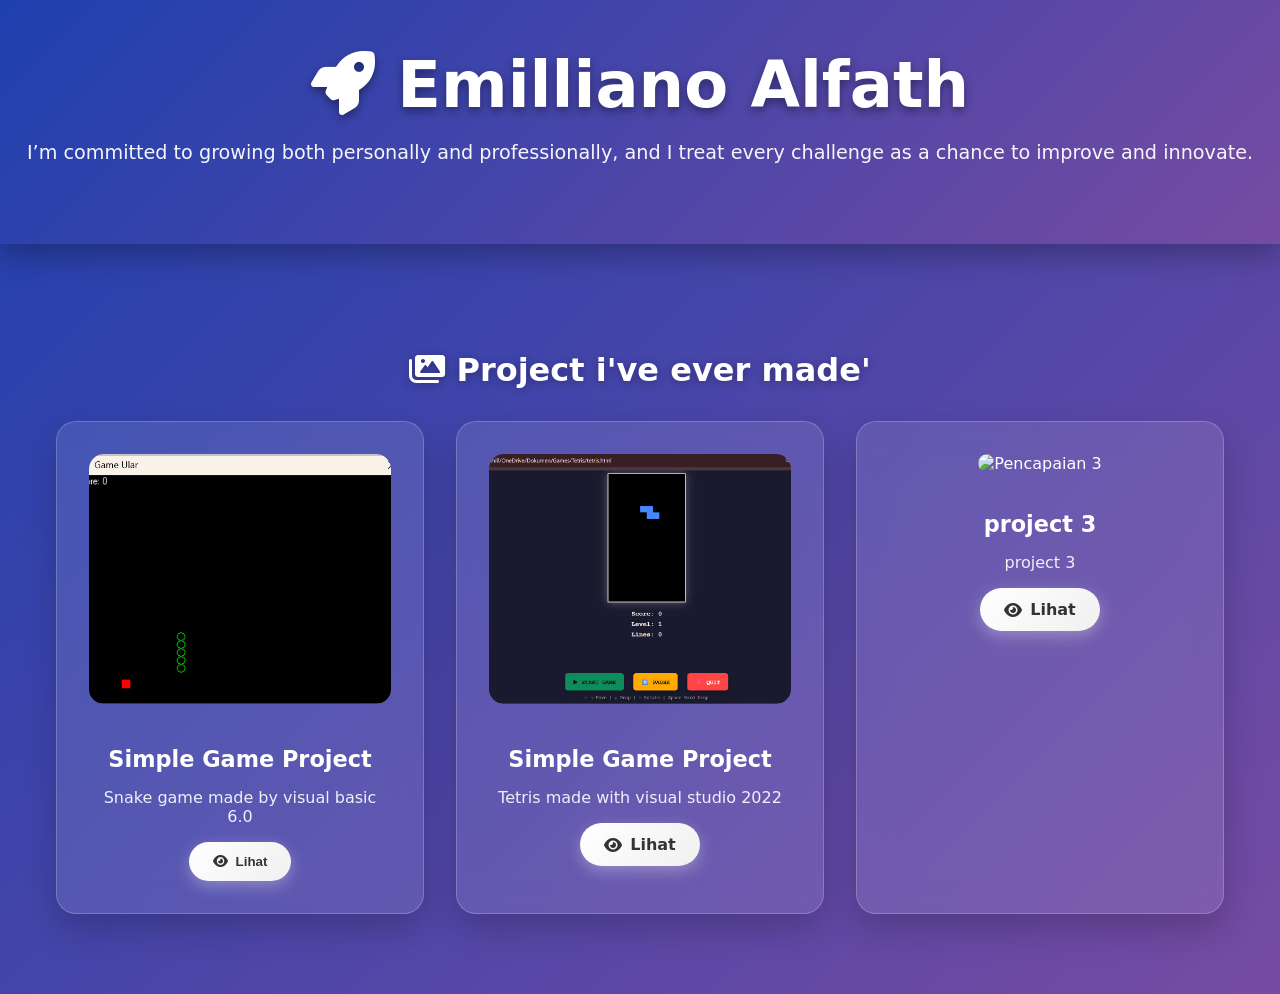
==== index.html @ 5e53827d "Add files via upload" ====
<!DOCTYPE html>
<html lang="en">
<head>
    <meta charset="UTF-8">
    <meta name="viewport" content="width=device-width, initial-scale=1.0">
    <title>Portofolio</title>
    <link rel="stylesheet" href="https://cdnjs.cloudflare.com/ajax/libs/font-awesome/6.0.0/css/all.min.css">
    <style>
        body {
            margin: 0;
            font-family: system-ui,sans-serif;
            background: linear-gradient(135deg,#1e40af 0%,#764ba2 100%);
            color: #fff;
            text-align: center;
            min-height: 100vh
        }

        header {
            padding: 3rem 1rem;
            background: linear-gradient(135deg,#1e40af,#764ba2);
            box-shadow: 0 10px 30px rgba(0,0,0,.3)
        }

        h1 {
            font-size: clamp(2.5rem,6vw,4rem);
            margin: 0 0 1rem 0;
            text-shadow: 0 4px 10px rgba(0,0,0,.4)
        }

        header p {
            font-size: 1.2rem;
            margin-bottom: 2rem;
            opacity: .95
        }

        .container {
            max-width: 1200px;
            margin: 0 auto;
            padding: 2rem
        }

        section {
            padding: 3rem 1rem
        }

        h2 {
            font-size: 2rem;
            margin-bottom: 2rem;
            text-shadow: 0 2px 10px rgba(0,0,0,.3)
        }

        .grid {
            display: grid;
            grid-template-columns: repeat(auto-fit,minmax(300px,1fr));
            gap: 2rem
        }

        .card {
            background: rgba(255,255,255,.1);
            backdrop-filter: blur(15px);
            border-radius: 20px;
            padding: 2rem;
            border: 1px solid rgba(255,255,255,.2);
            box-shadow: 0 15px 35px rgba(0,0,0,.2);
            transition: all .3s ease;
            cursor: pointer
        }

            .card:hover {
                transform: translateY(-10px);
                box-shadow: 0 25px 50px rgba(0,0,0,.3)
            }

            .card img {
                width: 100%;
                height: 250px;
                object-fit: cover;
                border-radius: 15px;
                margin-bottom: 1rem
            }

            .card h3 {
                font-size: 1.4rem;
                margin-bottom: .5rem
            }

            .card p {
                color: rgba(255,255,255,.9);
                margin-bottom: 1rem
            }

        .btn {
            display: inline-flex;
            align-items: center;
            gap: .5rem;
            padding: 12px 24px;
            background: linear-gradient(135deg,#fff,#f0f0f0);
            color: #333;
            border: none;
            border-radius: 30px;
            font-weight: 600;
            cursor: pointer;
            box-shadow: 0 5px 15px rgba(255,255,255,.3);
            transition: all .3s ease;
            text-decoration: none
        }

            .btn:hover {
                transform: translateY(-2px);
                box-shadow: 0 10px 25px rgba(255,255,255,.4)
            }

        .modal {
            position: fixed;
            top: 0;
            left: 0;
            width: 100%;
            height: 100%;
            background: rgba(0,0,0,.9);
            display: flex;
            align-items: center;
            justify-content: center;
            z-index: 1000;
            opacity: 0;
            visibility: hidden;
            transition: all .4s ease
        }

            .modal.active {
                opacity: 1;
                visibility: visible
            }

            .modal img {
                max-width: 90%;
                max-height: 90%;
                border-radius: 10px;
                box-shadow: 0 0 50px rgba(255,255,255,.3)
            }

        .close {
            position: absolute;
            top: 20px;
            right: 30px;
            color: #fff;
            font-size: 2.5rem;
            cursor: pointer
        }

        @media(max-width:768px) {
            .grid {
                grid-template-columns: 1fr;
                gap: 1.5rem
            }
        }
    </style>
</head>
<body>
    <header>
        <h1><i class="fas fa-rocket"></i> Emilliano Alfath</h1>
        <p>I’m committed to growing both personally and professionally, and I treat every challenge as a chance to improve and innovate.</p>
    </header>

    <div class="container">
        <section>
            <h2><i class="fas fa-images"></i> Project i've ever made'</h2>
            <div class="grid">
                
                <div class="card" onclick="openModal('images/SnakeGame.png')">
                    <img src="images/SnakeGame.png" alt="Pencapaian 1">
                    <h3>Simple Game Project</h3>
                    <p>Snake game made by visual basic 6.0</p>
                    <button href="#" class="btn"><i class="fas fa-eye"></i> Lihat</button>
                </div>

                <div class="card" onclick="openModal('images/Tetris.png')">
                    <img src="images/Tetris.png" alt="Pencapaian 2">
                    <h3>Simple Game Project</h3>
                    <p>Tetris made with visual studio 2022</p>
                    <a href="#" class="btn"><i class="fas fa-eye"></i> Lihat</a>
                </div>

                <div class="card" onclick="openModal('https://via.placeholder.com/500x400/f093fb/000?text=Gambar+3.png')">
                    <img src="https://via.placeholder.com/400x250/f093fb/000?text=Sertifikat+3" alt="Pencapaian 3">
                    <h3>project 3</h3>
                    <p>project 3</p>
                    <a href="#" class="btn"><i class="fas fa-eye"></i> Lihat</a>
                </div>
            </div>
        </section>
    </div>

    
    <div id="modal" class="modal" onclick="closeModal()">
        <span class="close" onclick="closeModal()">&times;</span>
        <img id="modalImg" src="" alt="Gambar Besar">
    </div>

    <script>
        function openModal(src) {
            document.getElementById('modalImg').src = src;
            document.getElementById('modal').classList.add('active')
        }
        function closeModal() {
            document.getElementById('modal').classList.remove('active')
        }
        document.addEventListener('DOMContentLoaded', () => {
            // Smooth scroll
            document.querySelectorAll('a[href^="#"]').forEach(a => a.addEventListener('click', e => {
                e.preventDefault(); document.querySelector(a.getAttribute('href')).scrollIntoView({ behavior: 'smooth' })
            }))
        })
    </script>
</body>
</html>
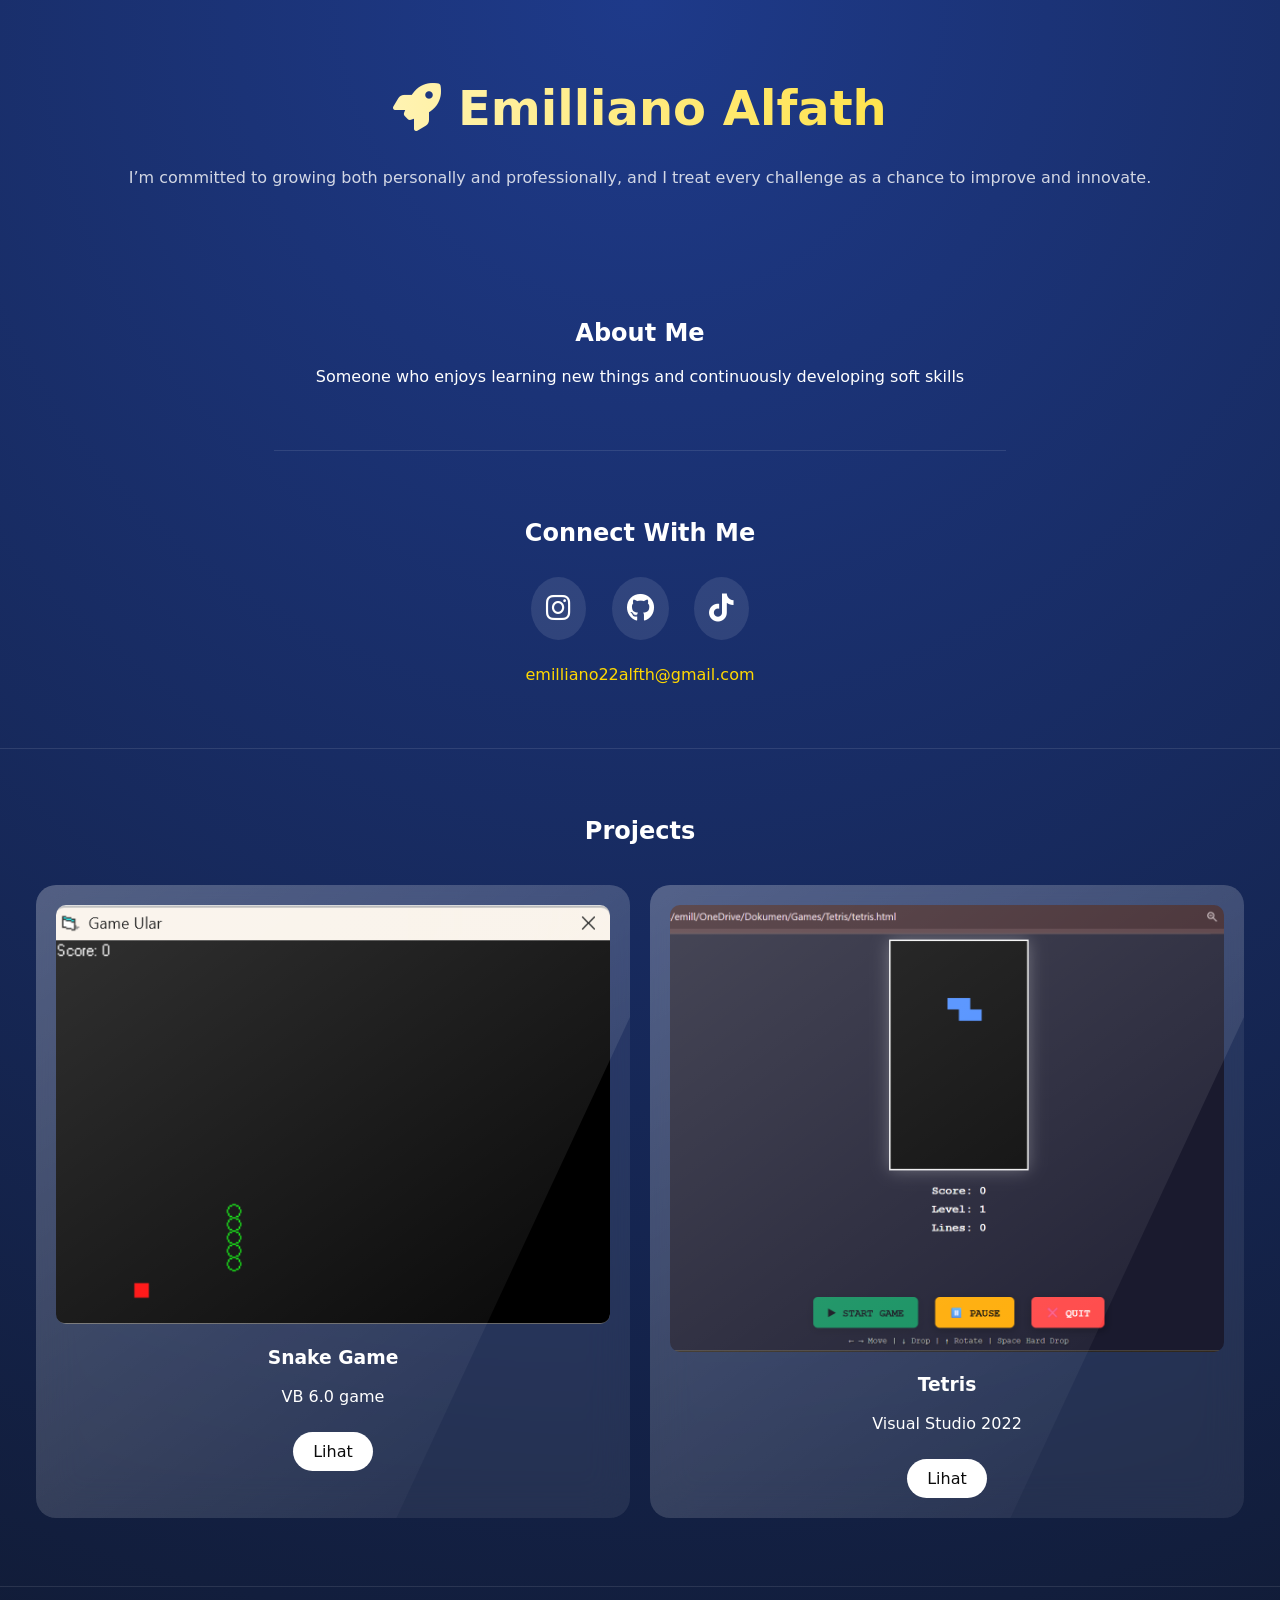
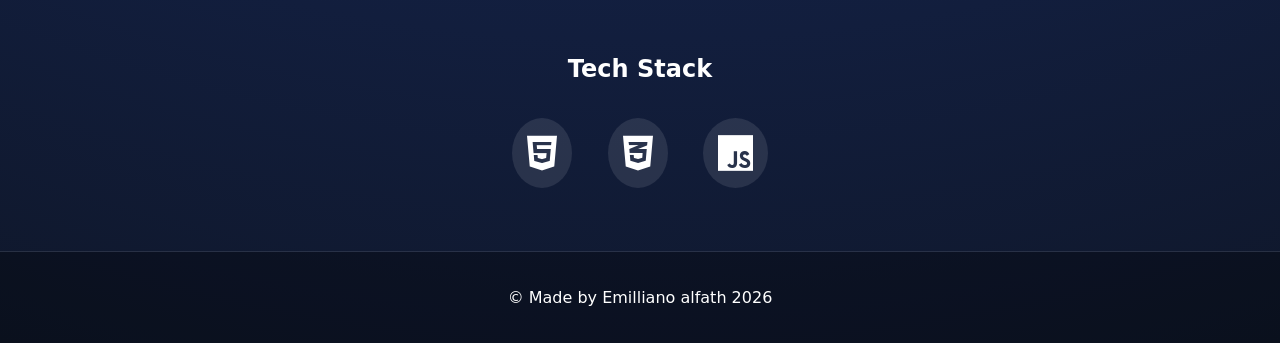
==== commit 41d2e1ff: "Add files via upload" ====
--- a/index.html
+++ b/index.html
@@ -3,213 +3,284 @@
 <head>
     <meta charset="UTF-8">
     <meta name="viewport" content="width=device-width, initial-scale=1.0">
-    <title>Portofolio</title>
+    <title>Portfolio</title>
+
     <link rel="stylesheet" href="https://cdnjs.cloudflare.com/ajax/libs/font-awesome/6.0.0/css/all.min.css">
+
     <style>
         body {
             margin: 0;
-            font-family: system-ui,sans-serif;
-            background: linear-gradient(135deg,#1e40af 0%,#764ba2 100%);
-            color: #fff;
+            font-family: system-ui;
+            background: radial-gradient(circle at top,#1e3a8a,#0f172a);
+            color: white;
             text-align: center;
-            min-height: 100vh
-        }
-
+        }
+
+        /* HEADER */
         header {
             padding: 3rem 1rem;
-            background: linear-gradient(135deg,#1e40af,#764ba2);
-            box-shadow: 0 10px 30px rgba(0,0,0,.3)
         }
 
         h1 {
-            font-size: clamp(2.5rem,6vw,4rem);
-            margin: 0 0 1rem 0;
-            text-shadow: 0 4px 10px rgba(0,0,0,.4)
+            font-size: 3rem;
+            background: linear-gradient(90deg,#fff,#ffd700);
+            -webkit-background-clip: text;
+            color: transparent;
         }
 
         header p {
-            font-size: 1.2rem;
-            margin-bottom: 2rem;
-            opacity: .95
-        }
-
-        .container {
-            max-width: 1200px;
-            margin: 0 auto;
-            padding: 2rem
-        }
-
+            opacity: 0.8;
+        }
+
+        /* SECTION */
         section {
-            padding: 3rem 1rem
-        }
-
-        h2 {
-            font-size: 2rem;
-            margin-bottom: 2rem;
-            text-shadow: 0 2px 10px rgba(0,0,0,.3)
-        }
-
+            padding: 3rem 1rem;
+            border-bottom: 1px solid rgba(255,255,255,0.1);
+            animation: fadeUp 1s ease forwards;
+        }
+
+        /* ABOUT */
+        .about {
+            max-width: 700px;
+            margin: auto;
+        }
+
+        /* SOCIAL */
+        .socials a {
+            display: inline-block;
+            margin: 10px;
+            font-size: 28px;
+            color: white;
+            padding: 15px;
+            border-radius: 50%;
+            background: rgba(255,255,255,0.1);
+            transition: 0.3s;
+        }
+
+            .socials a:hover {
+                transform: scale(1.2) translateY(-5px);
+                background: linear-gradient(135deg,#ffd700,#fff);
+                color: black;
+            }
+
+        .email {
+            margin-top: 15px;
+        }
+
+            .email a {
+                color: #ffd700;
+                text-decoration: none;
+            }
+
+                .email a:hover {
+                    text-decoration: underline;
+                }
+
+        /* GRID */
         .grid {
             display: grid;
-            grid-template-columns: repeat(auto-fit,minmax(300px,1fr));
-            gap: 2rem
-        }
-
+            grid-template-columns: repeat(auto-fit,minmax(250px,1fr));
+            gap: 20px;
+            padding: 20px;
+        }
+
+        /* CARD */
         .card {
-            background: rgba(255,255,255,.1);
-            backdrop-filter: blur(15px);
+            background: rgba(255,255,255,0.08);
+            backdrop-filter: blur(20px);
             border-radius: 20px;
-            padding: 2rem;
-            border: 1px solid rgba(255,255,255,.2);
-            box-shadow: 0 15px 35px rgba(0,0,0,.2);
-            transition: all .3s ease;
-            cursor: pointer
-        }
+            padding: 20px;
+            cursor: pointer;
+            position: relative;
+            overflow: hidden;
+            transition: 0.4s;
+        }
+
+            .card::before {
+                content: "";
+                position: absolute;
+                width: 200%;
+                height: 200%;
+                background: linear-gradient(120deg,transparent,rgba(255,255,255,0.2),transparent);
+                transform: rotate(25deg);
+                top: -100%;
+                left: -100%;
+                transition: 0.5s;
+            }
+
+            .card:hover::before {
+                top: 100%;
+                left: 100%;
+            }
 
             .card:hover {
-                transform: translateY(-10px);
-                box-shadow: 0 25px 50px rgba(0,0,0,.3)
+                transform: translateY(-12px) scale(1.02);
+                box-shadow: 0 25px 60px rgba(0,0,0,0.4);
             }
 
             .card img {
                 width: 100%;
-                height: 250px;
-                object-fit: cover;
-                border-radius: 15px;
-                margin-bottom: 1rem
-            }
-
-            .card h3 {
-                font-size: 1.4rem;
-                margin-bottom: .5rem
-            }
-
-            .card p {
-                color: rgba(255,255,255,.9);
-                margin-bottom: 1rem
-            }
-
+                border-radius: 10px;
+            }
+
+        /* BUTTON */
         .btn {
-            display: inline-flex;
-            align-items: center;
-            gap: .5rem;
-            padding: 12px 24px;
-            background: linear-gradient(135deg,#fff,#f0f0f0);
-            color: #333;
-            border: none;
-            border-radius: 30px;
-            font-weight: 600;
-            cursor: pointer;
-            box-shadow: 0 5px 15px rgba(255,255,255,.3);
-            transition: all .3s ease;
-            text-decoration: none
+            display: inline-block;
+            margin-top: 10px;
+            padding: 10px 20px;
+            background: white;
+            color: black;
+            border-radius: 20px;
+            text-decoration: none;
+            transition: 0.3s;
         }
 
             .btn:hover {
-                transform: translateY(-2px);
-                box-shadow: 0 10px 25px rgba(255,255,255,.4)
-            }
-
+                transform: scale(1.1);
+            }
+
+        /* TECH */
+        .tech i {
+            font-size: 40px;
+            margin: 15px;
+            padding: 15px;
+            border-radius: 50%;
+            background: rgba(255,255,255,0.1);
+            transition: 0.3s;
+        }
+
+            .tech i:hover {
+                transform: scale(1.2) rotate(10deg);
+                background: rgba(255,255,255,0.3);
+            }
+
+        /* MODAL */
         .modal {
+            display: none;
             position: fixed;
             top: 0;
             left: 0;
             width: 100%;
             height: 100%;
-            background: rgba(0,0,0,.9);
-            display: flex;
+            background: rgba(0,0,0,0.9);
+            justify-content: center;
             align-items: center;
-            justify-content: center;
-            z-index: 1000;
-            opacity: 0;
-            visibility: hidden;
-            transition: all .4s ease
-        }
-
-            .modal.active {
+        }
+
+            .modal img {
+                max-width: 80%;
+            }
+
+        /* FOOTER */
+        footer {
+            padding: 20px;
+            background: rgba(0,0,0,0.3);
+        }
+
+        /* ANIMATION */
+        @keyframes fadeUp {
+            from {
+                opacity: 0;
+                transform: translateY(30px);
+            }
+
+            to {
                 opacity: 1;
-                visibility: visible
-            }
-
-            .modal img {
-                max-width: 90%;
-                max-height: 90%;
-                border-radius: 10px;
-                box-shadow: 0 0 50px rgba(255,255,255,.3)
-            }
-
-        .close {
-            position: absolute;
-            top: 20px;
-            right: 30px;
-            color: #fff;
-            font-size: 2.5rem;
-            cursor: pointer
-        }
-
-        @media(max-width:768px) {
-            .grid {
-                grid-template-columns: 1fr;
-                gap: 1.5rem
+                transform: translateY(0);
             }
         }
     </style>
 </head>
+
 <body>
+
     <header>
         <h1><i class="fas fa-rocket"></i> Emilliano Alfath</h1>
         <p>I’m committed to growing both personally and professionally, and I treat every challenge as a chance to improve and innovate.</p>
     </header>
 
-    <div class="container">
-        <section>
-            <h2><i class="fas fa-images"></i> Project i've ever made'</h2>
-            <div class="grid">
-                
-                <div class="card" onclick="openModal('images/SnakeGame.png')">
-                    <img src="images/SnakeGame.png" alt="Pencapaian 1">
-                    <h3>Simple Game Project</h3>
-                    <p>Snake game made by visual basic 6.0</p>
-                    <button href="#" class="btn"><i class="fas fa-eye"></i> Lihat</button>
-                </div>
-
-                <div class="card" onclick="openModal('images/Tetris.png')">
-                    <img src="images/Tetris.png" alt="Pencapaian 2">
-                    <h3>Simple Game Project</h3>
-                    <p>Tetris made with visual studio 2022</p>
-                    <a href="#" class="btn"><i class="fas fa-eye"></i> Lihat</a>
-                </div>
-
-                <div class="card" onclick="openModal('https://via.placeholder.com/500x400/f093fb/000?text=Gambar+3.png')">
-                    <img src="https://via.placeholder.com/400x250/f093fb/000?text=Sertifikat+3" alt="Pencapaian 3">
-                    <h3>project 3</h3>
-                    <p>project 3</p>
-                    <a href="#" class="btn"><i class="fas fa-eye"></i> Lihat</a>
-                </div>
+    <section class="about">
+        <h2>About Me</h2>
+        <p>Someone who enjoys learning new things and continuously developing soft skills</p>
+    </section>
+
+    <!-- CONTACT DI ATAS -->
+    <section>
+        <h2>Connect With Me</h2>
+
+        <div class="socials">
+            <a href="https://instagram.com/milealfth" target="_blank">
+                <i class="fab fa-instagram"></i>
+            </a>
+            <a href="https://github.com/Doofenscmhidt" target="_blank">
+                <i class="fab fa-github"></i>
+            </a>
+            <a href="https://tiktok.com/@_scarymonsterr" target="_blank">
+                <i class="fab fa-tiktok"></i>
+            </a>
+        </div>
+
+        <p class="email">
+            <a href="mailto:emil@email.com">emilliano22alfth@gmail.com</a>
+        </p>
+    </section>
+
+    <!-- PROJECT -->
+    <section>
+        <h2>Projects</h2>
+        <div class="grid">
+
+            <div class="card" onclick="openModal('images/SnakeGame.png')">
+                <img src="images/SnakeGame.png">
+                <h3>Snake Game</h3>
+                <p>VB 6.0 game</p>
+                <a href="#" class="btn">Lihat</a>
             </div>
-        </section>
-    </div>
+
+            <div class="card" onclick="openModal('images/Tetris.png')">
+                <img src="images/Tetris.png">
+                <h3>Tetris</h3>
+                <p>Visual Studio 2022</p>
+                <a href="#" class="btn">Lihat</a>
+            </div>
+
+        </div>
+    </section>
 
     
+    <section>
+        <h2>Tech Stack</h2>
+        <div class="tech">
+            <i class="fab fa-html5"></i>
+            <i class="fab fa-css3-alt"></i>
+            <i class="fab fa-js"></i>
+        </div>
+    </section>
+
+    <footer>
+        <p>© Made by Emilliano alfath 2026</p>
+    </footer>
+
     <div id="modal" class="modal" onclick="closeModal()">
-        <span class="close" onclick="closeModal()">&times;</span>
-        <img id="modalImg" src="" alt="Gambar Besar">
+        <img id="modalImg">
     </div>
 
     <script>
         function openModal(src) {
-            document.getElementById('modalImg').src = src;
-            document.getElementById('modal').classList.add('active')
-        }
+            document.getElementById("modal").style.display = "flex";
+            document.getElementById("modalImg").src = src;
+        }
+
         function closeModal() {
-            document.getElementById('modal').classList.remove('active')
-        }
-        document.addEventListener('DOMContentLoaded', () => {
-            // Smooth scroll
-            document.querySelectorAll('a[href^="#"]').forEach(a => a.addEventListener('click', e => {
-                e.preventDefault(); document.querySelector(a.getAttribute('href')).scrollIntoView({ behavior: 'smooth' })
-            }))
-        })
+            document.getElementById("modal").style.display = "none";
+        }
+
+        document.addEventListener("keydown", function (e) {
+            if (e.key === "Escape") {
+                closeModal();
+            }
+        });
     </script>
+
 </body>
 </html>
